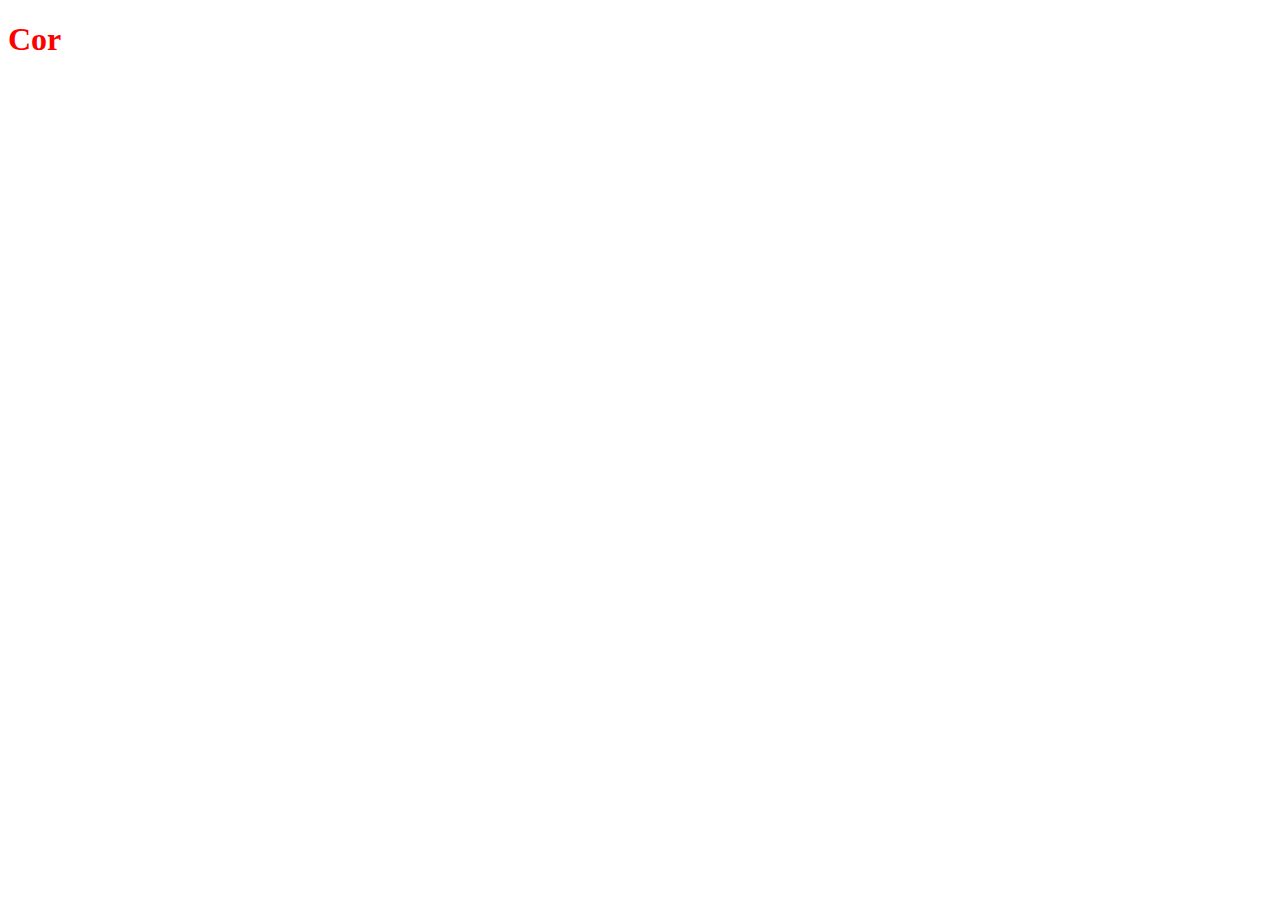
==== 1_estrutura/index.html @ e11634d1 "Css inline" ====
<!DOCTYPE html>
<html lang="en">
<head>
    <meta charset="UTF-8">
    <meta name="viewport" content="width=device-width, initial-scale=1.0">
    <title>Document</title>
</head>
<body>
    <h1 style="color:#f00">Cor</h1>
</body>
</html>
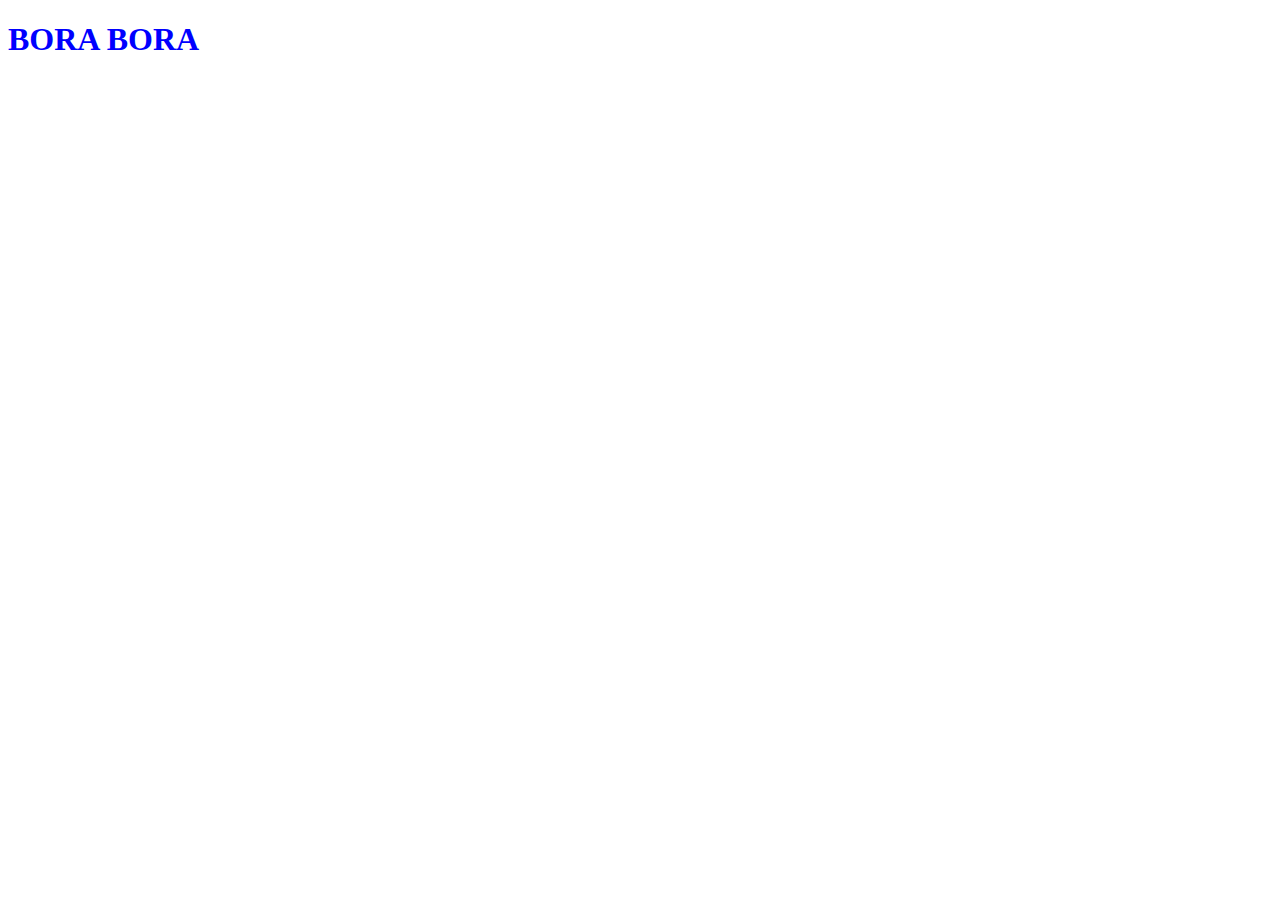
==== commit 5e87ecd9: "Css inline COM style dentro do head" ====
--- a/1_estrutura/index.html
+++ b/1_estrutura/index.html
@@ -4,8 +4,13 @@
     <meta charset="UTF-8">
     <meta name="viewport" content="width=device-width, initial-scale=1.0">
     <title>Document</title>
+    <style>
+        h1{
+            color: blue;
+        }
+    </style>
 </head>
 <body>
-    <h1 style="color:#f00">Cor</h1>
+   <h1>BORA BORA</h1>
 </body>
 </html>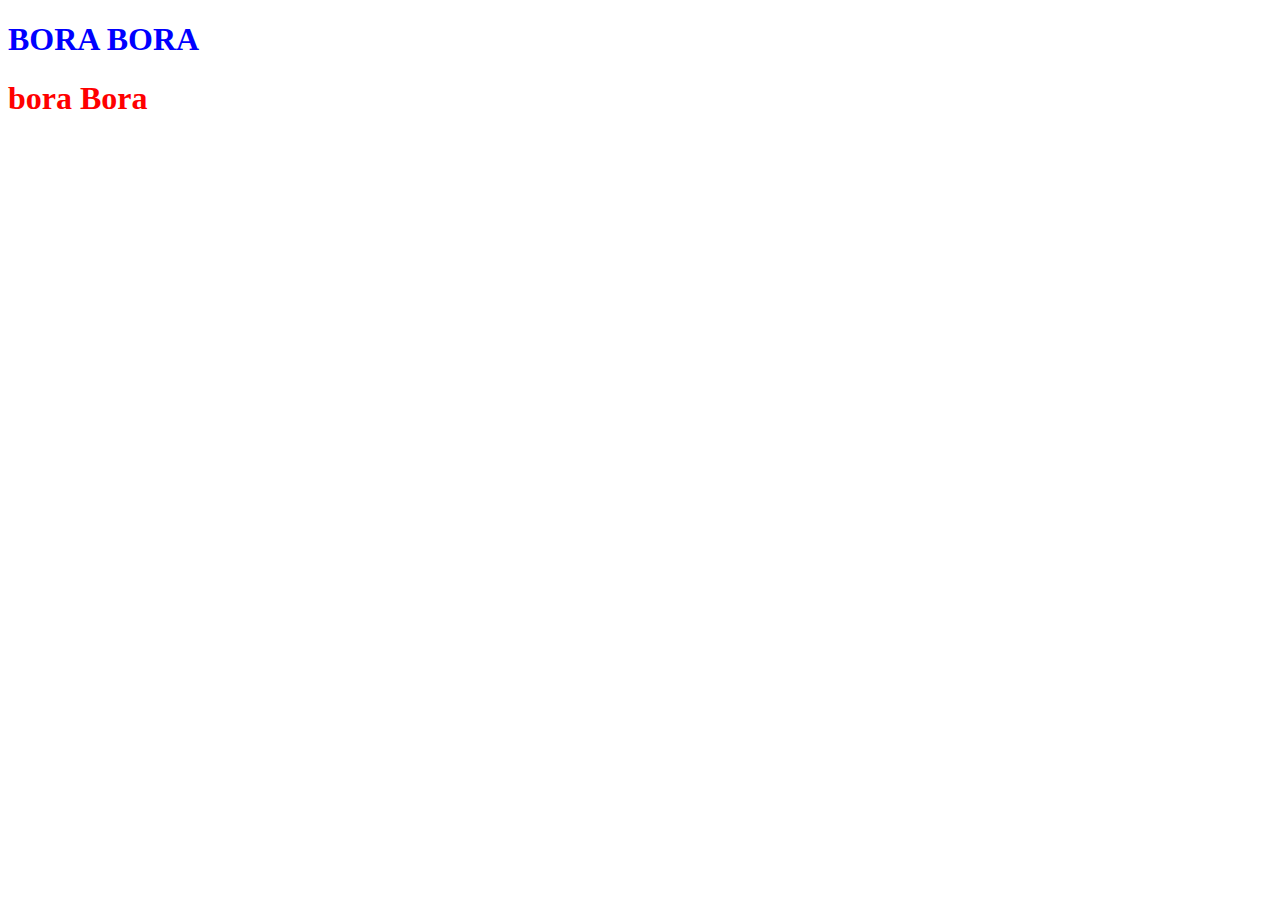
==== commit 25d4d9a1: "Css inline incorporado" ====
--- a/1_estrutura/index.html
+++ b/1_estrutura/index.html
@@ -12,5 +12,6 @@
 </head>
 <body>
    <h1>BORA BORA</h1>
+   <h1 style="color:red">bora Bora</h1>
 </body>
 </html>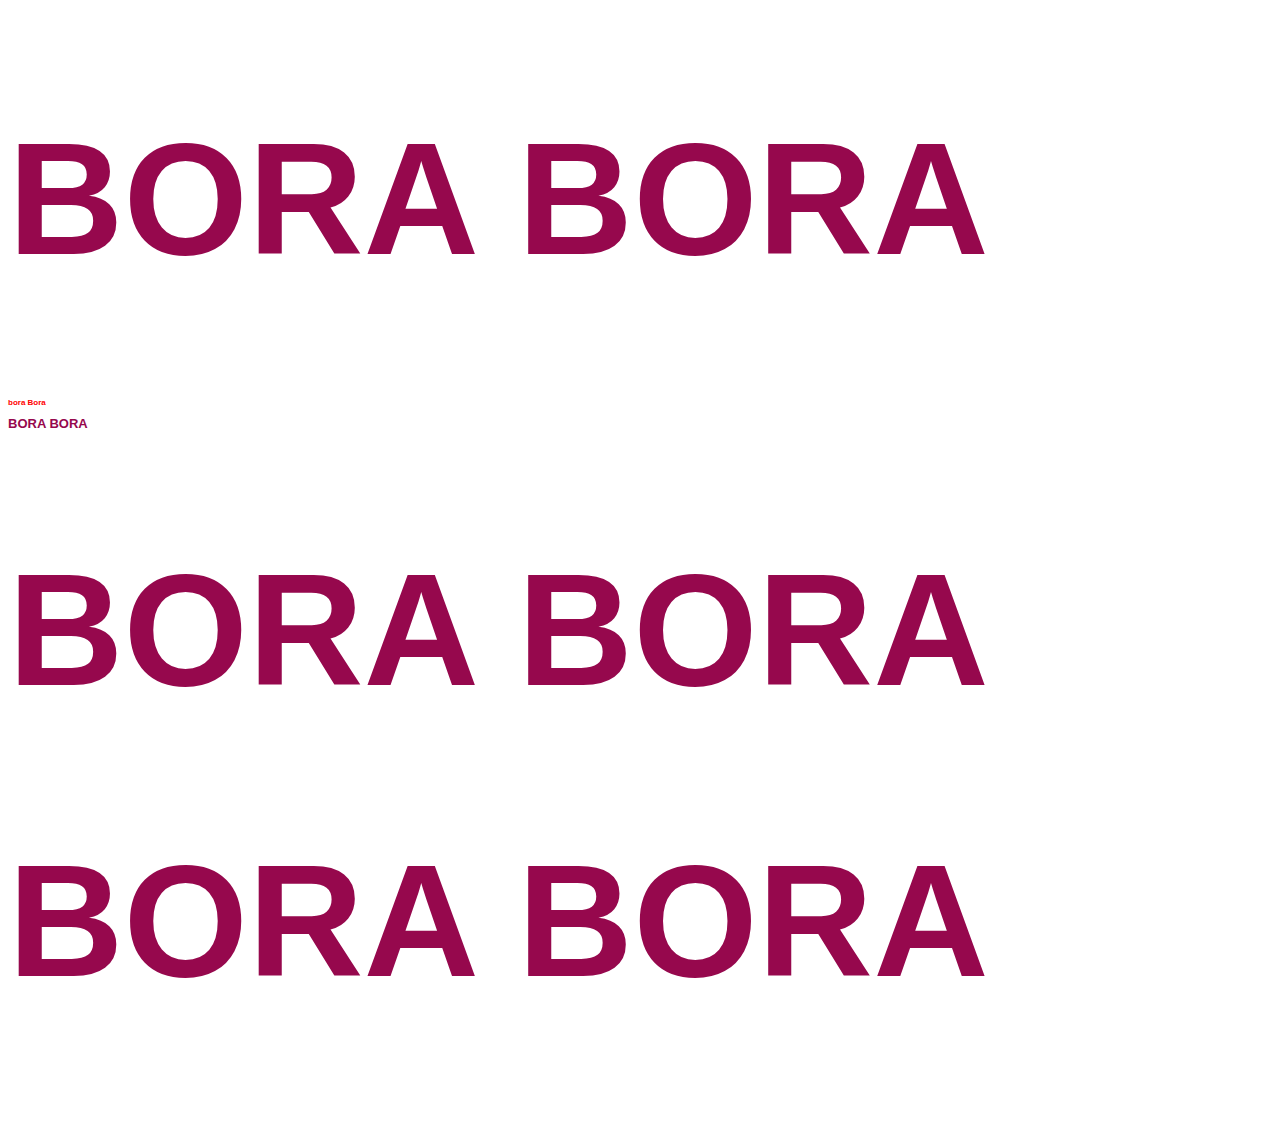
==== commit 74b93753: "Css inline e importado" ====
--- a/1_estrutura/index.html
+++ b/1_estrutura/index.html
@@ -4,14 +4,21 @@
     <meta charset="UTF-8">
     <meta name="viewport" content="width=device-width, initial-scale=1.0">
     <title>Document</title>
+    <link rel="stylesheet" href="css/styles.css" type="text/css">
+    <!-- especificidade maior do que no css linkado -->
     <style>
         h1{
-            color: blue;
+            color: rgb(150, 8, 77);
+            font-size: 160px;
         }
     </style>
 </head>
 <body>
    <h1>BORA BORA</h1>
-   <h1 style="color:red">bora Bora</h1>
+   <!-- especificidade maior do que no css linkado -->
+   <h1 style="color:red; font-size: 8px; ">bora Bora</h1>
+   <h1 style="font-size: small;">BORA BORA</h1>
+   <h1>BORA BORA</h1>
+   <h1>BORA BORA</h1>
 </body>
 </html>--- a/1_estrutura/css/styles.css
+++ b/1_estrutura/css/styles.css
@@ -0,0 +1,6 @@
+h1{
+   color:yellow;
+   font-size:77px;
+   font-family:arial, Helvetica, sans-serif;
+
+}